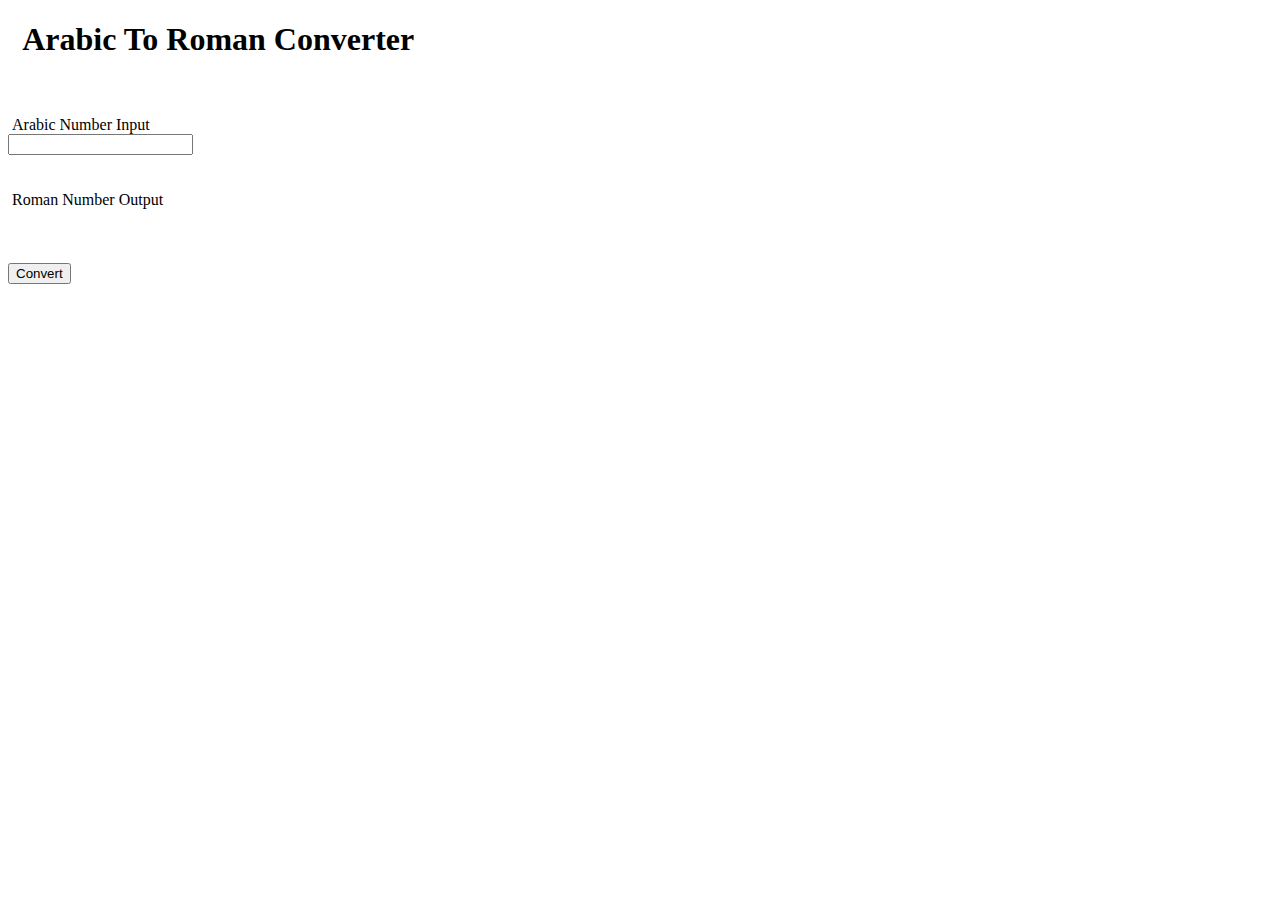
==== index.html @ 651bbd0e "Update index.html" ====
<!DOCTYPE html>
<html lang="en">
    <head>
        <meta charset="utf-8">
        <link rel="stylesheet" href="https://github.com/VasVarouhas/ArabicToRoman/blob/main/style/converterCss.css">
        <script type="text/javascript" src="https://github.com/VasVarouhas/ArabicToRoman/blob/main/script/romanConverter.js" defer></script>
    </head>
 <body>
  <div class="outer">
       <div id="romanConverter">
      <div class="title"><h1>&nbsp; Arabic To Roman Converter</h1>
      </div><br><br>
      <div id="convertForm">
        <div>
           <span class="formText">&nbsp;Arabic Number Input</span><br>
            <input type="number" id="amount" >
        </div>
        <br><br>
        <span class="formText">&nbsp;Roman Number Output</span> <br><br>
        <div class="wbg">
          <output id="output" type="text" ></output>
        </div> <div></div><br>
      </div>
     </div><br>
    <button id="button1"onclick=" convertToRoman()">Convert</button>
  </div>
 </body>
</html>
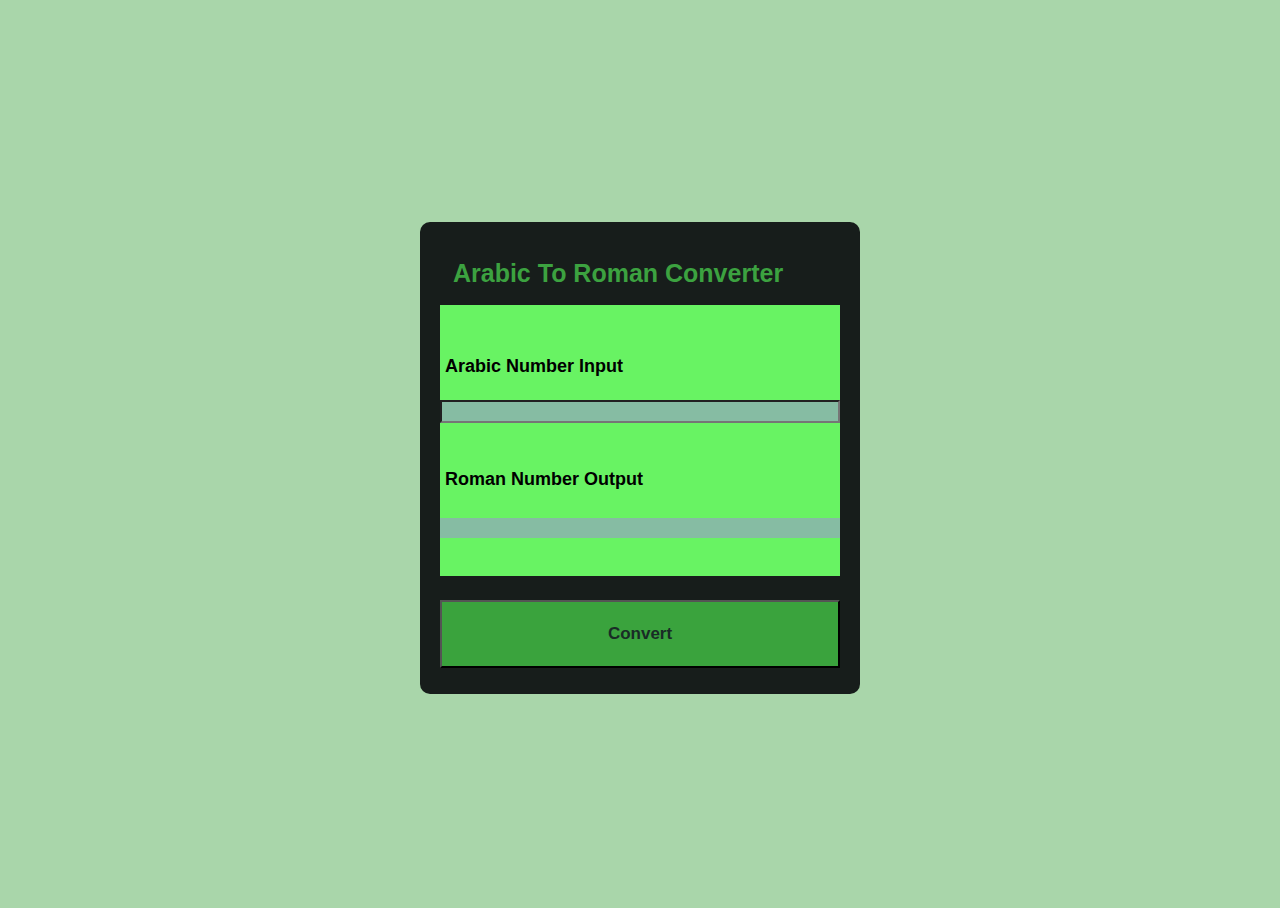
==== commit ddff1803: "Update index.html" ====
--- a/index.html
+++ b/index.html
@@ -2,8 +2,8 @@
 <html lang="en">
     <head>
         <meta charset="utf-8">
-        <link rel="stylesheet" href="https://github.com/VasVarouhas/ArabicToRoman/blob/main/style/converterCss.css">
-        <script type="text/javascript" src="https://github.com/VasVarouhas/ArabicToRoman/blob/main/script/romanConverter.js" defer></script>
+        <link rel="stylesheet" href="style/converterCss.css">
+        <script type="text/javascript" src="romanConverter.js" defer></script>
     </head>
  <body>
   <div class="outer">
@@ -25,4 +25,4 @@
     <button id="button1"onclick=" convertToRoman()">Convert</button>
   </div>
  </body>
-</html>+</html>
--- a/style/converterCss.css
+++ b/style/converterCss.css
@@ -0,0 +1,81 @@
+* {
+    font-family: sans-serif;
+    box-sizing: border-box;
+}
+html {
+    height: 100%;
+    background-color: rgba(83, 173, 85, 0.498);
+}
+body {
+    height :100%;
+    display: flex;
+    flex-direction: column;
+    align-items: center;
+    justify-content: center;
+}
+#romanConverter {
+ box-shadow: 1px 6px 18px 4x rgba(0, 0, 0, 0.672);
+    background-color: rgb(104, 243, 99);
+}
+#romanConverter > .title {
+    display:flex;
+    align-items: center;
+    color: rgb(60, 162, 64);
+    background-color: rgb(23, 29, 27);
+    width:100%;
+}
+#romanConverter > .title > h1 {
+    font-size: 25px;
+    font-weight: 900;
+}
+#convertForm > div {
+    display: flex;
+    flex-direction: column;
+    margin: 10px 0;
+}
+.formText {
+    font-weight: 900;
+    font-size:18px;
+    margin: 5px 0;
+}
+#button1 {
+    width: 100%;
+    background-color:rgb(58, 163, 61);
+    color: rgb(25, 44, 38);
+    margin: 6px 0;
+    cursor: pointer;
+    font-size: 17px;
+    font-weight: 750;
+    height: 68px;
+}
+#button1:hover { 
+    width: 100%;
+    background-color: rgb(36, 63, 54);
+    color: rgb(100, 210, 103);
+    margin: 6px 0;
+    cursor: pointer;
+    font-size: 17px;
+    font-weight: 750;
+}
+#output {
+    font-size: 15px;
+    font-weight: 750;
+    padding-left: 10px;;
+}
+#amount { 
+    font-size: 15px;
+    font-weight: 750;
+    padding-left:10px;
+    background-color: rgb(134, 188, 163);
+}
+.wbg{
+    background-color: rgb(134, 188, 163);
+    width: 400px;
+    height: 20px;
+}
+.outer{
+    background-color: rgb(23, 29, 27);
+    padding:20px 20px;
+    border-radius: 10px;
+}
+
